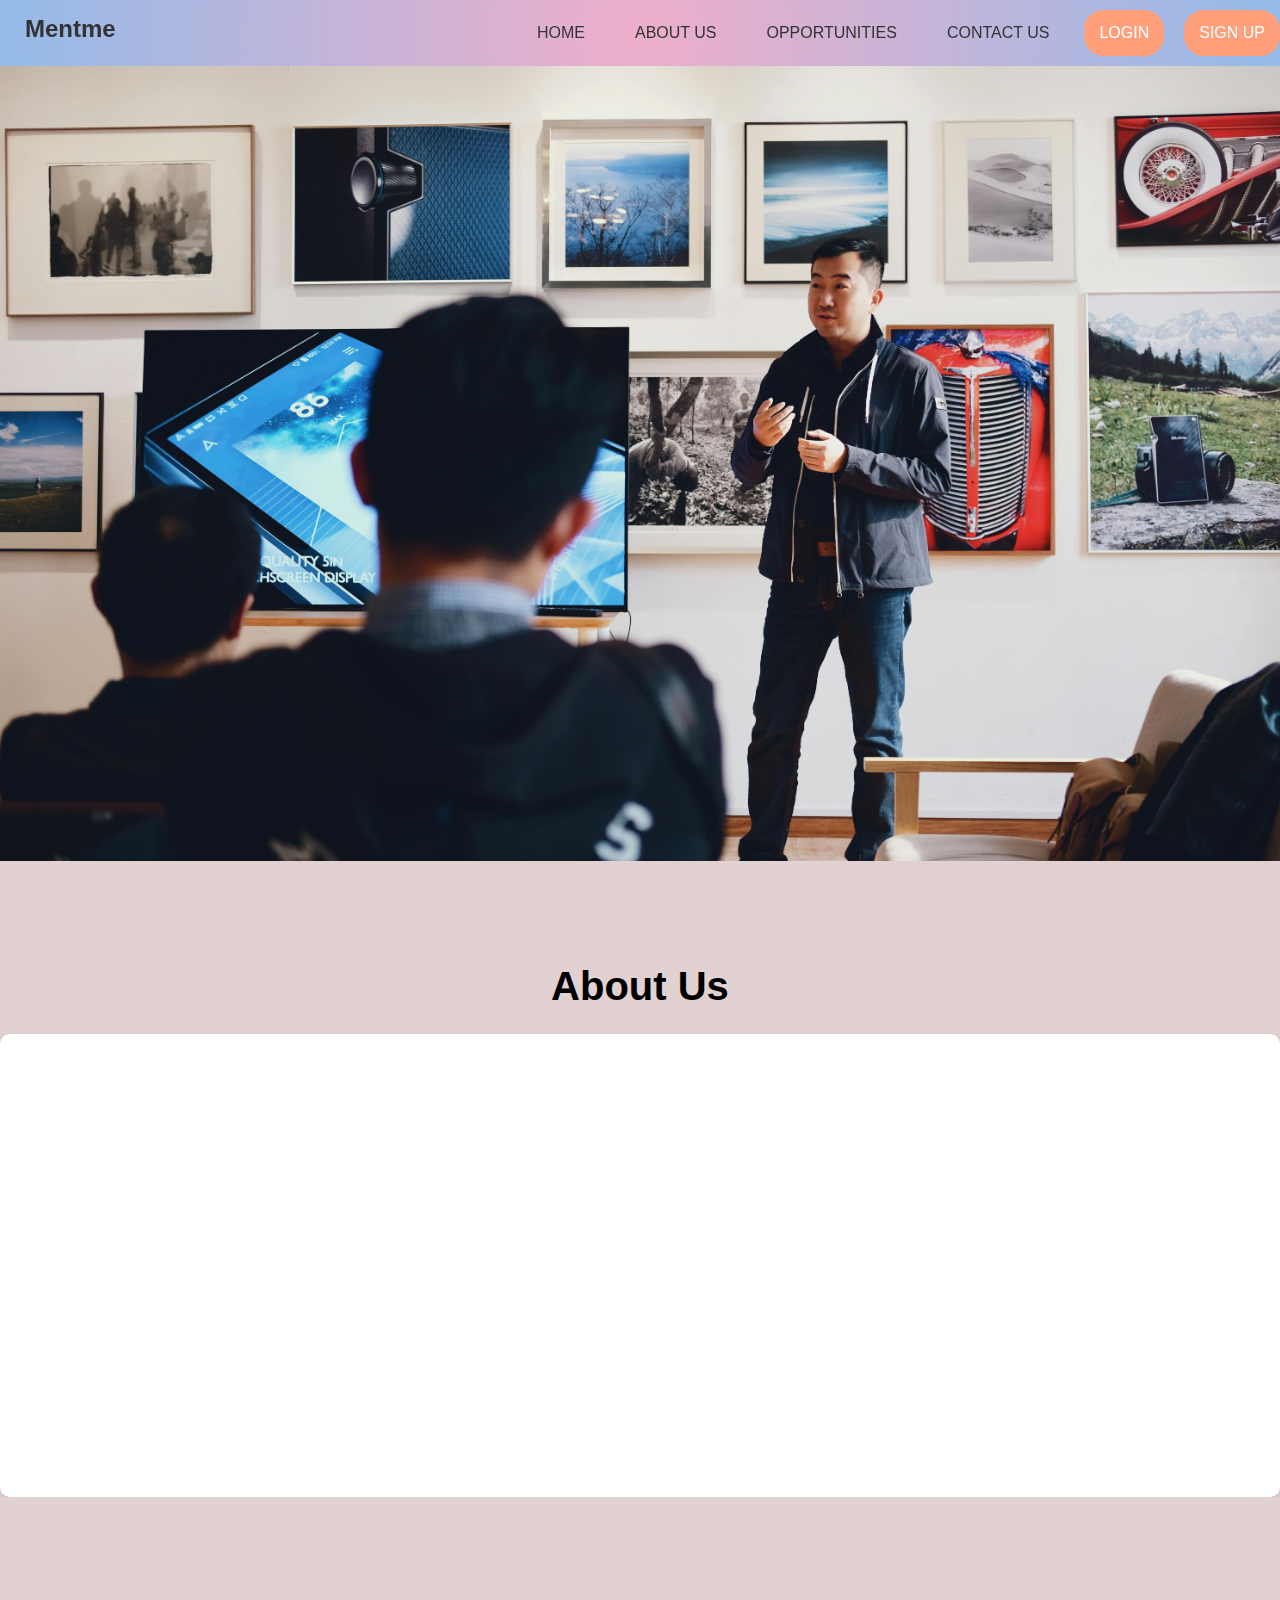
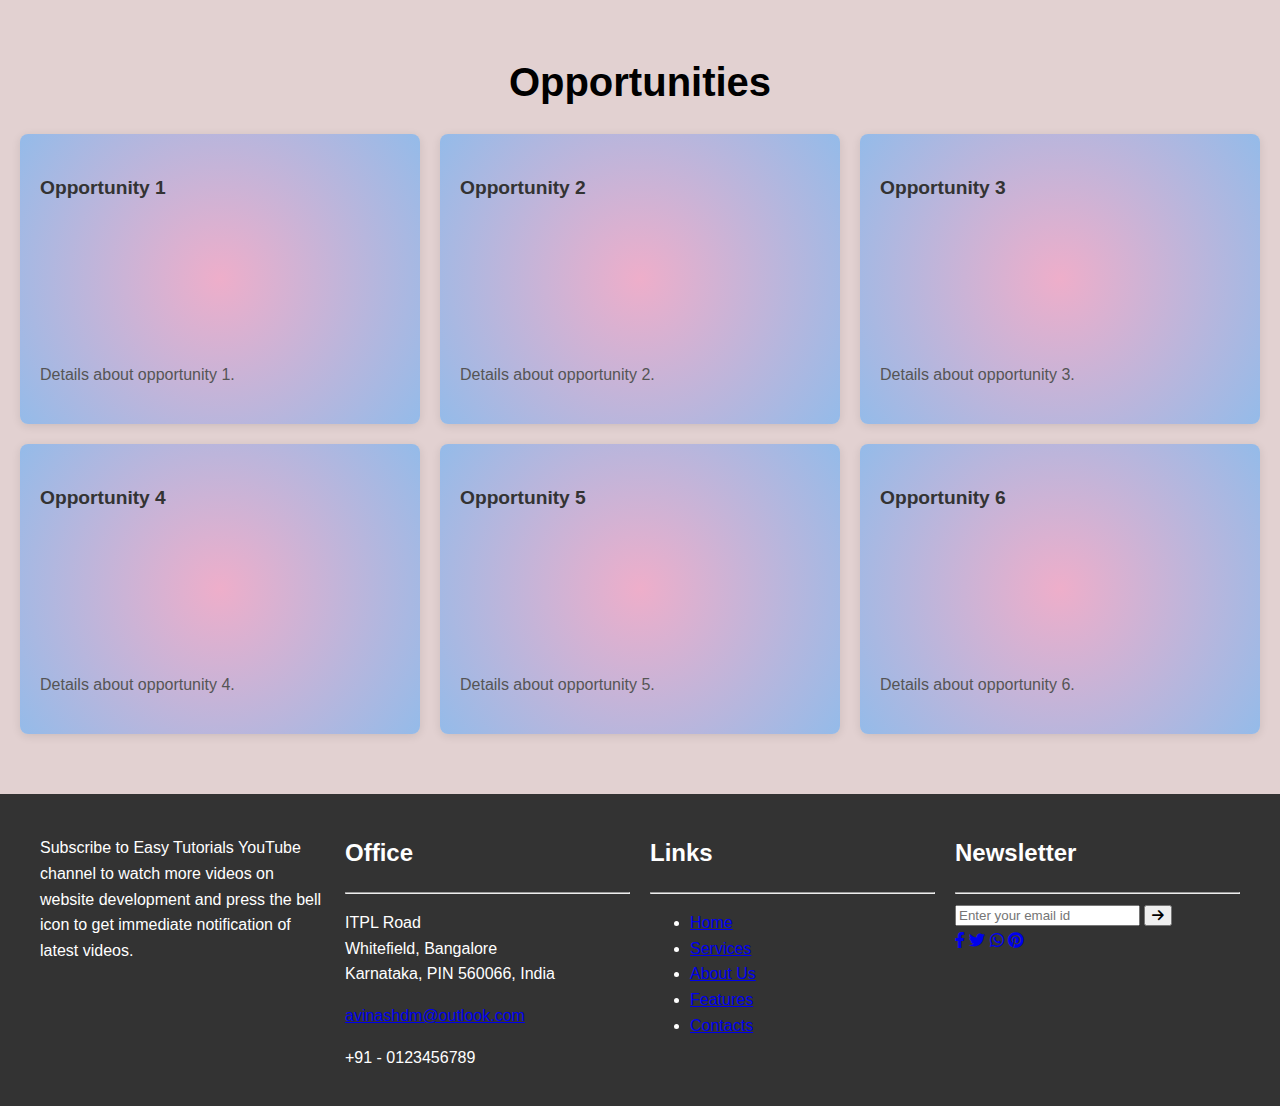
==== menteee/index.html @ 8c6d8fde "Add files via upload" ====
<!DOCTYPE html>
<html lang="en">

<head>
    <meta charset="UTF-8">
    <meta http-equiv="X-UA-Compatible" content="IE=edge">
    <meta name="viewport" content="width=device-width, initial-scale=1.0">
    <link rel="stylesheet" href="styles.css">
    <link rel="stylesheet" href="https://cdnjs.cloudflare.com/ajax/libs/font-awesome/6.0.0-beta3/css/all.min.css">
    <title>Mentme01</title>
</head>

<body>
    <!-- Navbar -->
    <nav class="navbar">
        <div class="logo">
            <a href="#home">Mentme</a>
        </div>
        <button class="menu-toggle" id="menuToggle">
            <i class="fas fa-bars"></i>
        </button>
        <ul class="nav-menu" id="navMenu">
            <li class="nav-item"><a href="#home" class="nav-link">HOME</a></li>
            <li class="nav-item"><a href="#about" class="nav-link">ABOUT US</a></li>
            <li class="nav-item"><a href="#opportunities" class="nav-link">OPPORTUNITIES</a></li>
            <li class="nav-item"><a href="#contact" class="nav-link">CONTACT US</a></li>
            <li class="nav-item"><a href="login.html" class="nav-link login-btn">LOGIN</a></li>
            <li class="nav-item"><a href="signup.html" class="nav-link signup-btn">SIGN UP</a></li>
        </ul>
    </nav>

    <!-- Slider / Landing Page Section -->
    <div class="slider">
        <div class="slides">
            <!-- Image slides -->
            <div class="slide">
                <img src="./img/ment1.jpg" alt="Image 1">
            </div>
            <div class="slide">
                <img src="./img/ment2.jpg" alt="Image 2">
            </div>
            <div class="slide">
                <img src="./img/ment2.jpg" alt="Image 3">
            </div>
        </div>

        <!-- Content overlay on the slider -->
        <div class="landing-content">
            <h1>Welcome to Mentme</h1>
            <b>
                <p>Empowering your journey with guidance and opportunities.</p>
            </b>
            <a href="#signup" class="cta-button">Get Started</a>
        </div>
    </div>

    <!-- About Us Section -->
    <section id="about" class="about-us">
        <div class="container">
            <h2>About Us</h2>
            <!-- Card section starts here -->
            <div class="custom-card-container">
                <div class="custom-card">
                    <img src="ment1.jpg" alt="Team Member 1" class="custom-card-img">
                    <h3>Jigyashu Keshari</h3>
                    <p>Position</p>
                </div>
                <div class="custom-card">
                    <img src="ment1.jpg" alt="Team Member 2" class="custom-card-img">
                    <h3>Mausam</h3>
                    <p>Position</p>
                </div>
                <div class="custom-card">
                    <img src="ment1.jpg" alt="Team Member 3" class="custom-card-img">
                    <h3>OmkAr Soni</h3>
                    <p>Position</p>
                </div>
                <div class="custom-card">
                    <img src="ment1.jpg" alt="Team Member 4" class="custom-card-img">
                    <h3>Bishnu</h3>
                    <p>Position</p>
                </div>
                <div class="custom-card">
                    <img src="ment1.jpg" alt="Team Member 5" class="custom-card-img">
                    <h3>Anup</h3>
                    <p>Position</p>
                </div>
                <div class="custom-card">
                    <img src="ment1.jpg" alt="Team Member 6" class="custom-card-img">
                    <h3>Team Member 6</h3>
                    <p>Position</p>
                </div>
            </div>
            <!-- Card section ends here -->
        </div>
    </section>




    <!-- Opportunities Section -->
    <section id="opportunities" class="opportunities">
        <div class="opportunities-section">
            <h2>Opportunities</h2>
            <div class="carousel-container">
                <!-- Row 1 -->
                <div class="carousel-row">
                    <div class="carousel-item">
                        <h3>Opportunity 1</h3>
                        <p>Details about opportunity 1.</p>
                    </div>
                    <div class="carousel-item">
                        <h3>Opportunity 2</h3>
                        <p>Details about opportunity 2.</p>
                    </div>
                    <div class="carousel-item">
                        <h3>Opportunity 3</h3>
                        <p>Details about opportunity 3.</p>
                    </div>
                </div>
                <!-- Row 2 -->
                <div class="carousel-row">
                    <div class="carousel-item">
                        <h3>Opportunity 4</h3>
                        <p>Details about opportunity 4.</p>
                    </div>
                    <div class="carousel-item">
                        <h3>Opportunity 5</h3>
                        <p>Details about opportunity 5.</p>
                    </div>
                    <div class="carousel-item">
                        <h3>Opportunity 6</h3>
                        <p>Details about opportunity 6.</p>
                    </div>
                </div>
            </div>
        </div>

    </section>

    <!-- Footer Section -->
    <footer class="footer">
        <div class="footer-container">
            <!-- Logo and Description -->
            <div class="footer-section about">
                <h1 class="logo"></h1>
                <p>Subscribe to Easy Tutorials YouTube channel to watch more videos on website development and press the
                    bell icon to get immediate notification of latest videos.</p>
            </div>

            <!-- Office Contact Details -->
            <div class="footer-section office">
                <h2>Office</h2>
                <hr>
                <p>ITPL Road<br> Whitefield, Bangalore<br> Karnataka, PIN 560066, India</p>
                <p><a href="mailto:avinashdm@outlook.com">avinashdm@outlook.com</a></p>
                <p>+91 - 0123456789</p>
            </div>

            <!-- Links -->
            <div class="footer-section links">
                <h2>Links</h2>
                <hr>
                <ul>
                    <li><a href="#">Home</a></li>
                    <li><a href="#">Services</a></li>
                    <li><a href="#">About Us</a></li>
                    <li><a href="#">Features</a></li>
                    <li><a href="#">Contacts</a></li>
                </ul>
            </div>

            <!-- Newsletter -->
            <div class="footer-section newsletter">
                <h2>Newsletter</h2>
                <hr>
                <form action="#">
                    <input type="email" placeholder="Enter your email id" required>
                    <button type="submit"><i class="fas fa-arrow-right"></i></button>
                </form>
                <div class="social-icons">
                    <a href="#"><i class="fab fa-facebook-f"></i></a>
                    <a href="#"><i class="fab fa-twitter"></i></a>
                    <a href="#"><i class="fab fa-whatsapp"></i></a>
                    <a href="#"><i class="fab fa-pinterest"></i></a>
                </div>
            </div>
        </div>
    </footer>

    <script>
        // JavaScript to toggle the navigation menu on small screens
        const menuToggle = document.getElementById('menuToggle');
        const navMenu = document.getElementById('navMenu');

        menuToggle.addEventListener('click', () => {
            navMenu.classList.toggle('active');
        });
    </script>
</body>

</html>
---- menteee/styles.css ----
/* General Styles */
body {
    font-family: Arial, sans-serif;
    margin: 0;
    padding: 0;
    line-height: 1.6;
}

.container {
    width: 100%;
    max-width: 100%;
    margin: auto;
    overflow: hidden;
}

/* Navbar Styles */
.navbar {
    width: 100%;
    background: rgb(238,174,202);
    background: radial-gradient(circle, rgba(238,174,202,1) 0%, rgba(148,187,233,1) 100%);
    display: flex;
    justify-content: space-between;
    padding: 10px 0px;
    position: fixed;
    top: 0;
    z-index: 1000;
    overflow: hidden;
}

/* Navbar Logo */
.logo a {
    font-size: 24px;
    font-weight: bold;
    text-decoration: none;
    color: #333;
    margin-left: 25px;
}

/* Menu Toggle Button */
.menu-toggle {
    display: none;
    background: none;
    border: none;
    font-size: 24px;
    cursor: pointer;
    color: #333;
}

/* Navbar Menu */
.nav-menu {
    list-style: none;
    display: flex;
    gap: 20px;
    margin: 0;
    padding: 0;
}

/* Navbar Links */
.nav-link {
    text-decoration: none;
    color: #333;
    font-size: 16px;
    padding: 10px 15px;
    display: inline-block;
    transition: color 0.3s ease;
}

/* Hover Effect */
.nav-link:hover {
    color: #fff;
    background-color: #FF4500;
    border-radius: 20px;
    transition: background-color 0.5s ease-in-out;
}

/* Button Styles for Login and Sign-up */
.login-btn {
    color: white;
    background-color: #FFA07A;
    border-radius: 20px;
    transition: all 0.3s ease-in-out;
}

.signup-btn {
    color: white;
    background-color: #FFA07A;
    border-radius: 20px;
    transition: all 0.3s ease-in-out;
}

Slider Styles
.slider {
    width: 100%;
    height: 90vh;
    position: relative;
    overflow: hidden;
}

.slides {
    display: flex;
    transition: transform 0.5s ease-in-out;
}

.slide {
    min-width: 100%;
    transition: 0.5s;
}

.slide img {
    width: 100%;
    height: 90vh;
    object-fit: cover;
}
/* Slider Styles */
.slider {
    width: 100%;
    overflow: hidden;
    position: relative;
    margin: auto;
}

.slides {
    display: flex;
    width: 100%; /* Adjust width based on the number of slides */
    animation: slideAnimation 9s infinite; /* Adjust timing if needed */
    transition: transform 1s ease-in-out; /* Smooth transition */
}

.slide {
    width: 100%;
    flex: 1 0 100%;
    transition: transform 0.5s ease-in-out; /* Smooth animation */
}

.slide img {
    width: 100%;
    height: 100%;
    object-fit: cover;
}

/* Keyframes for slide animation */
@keyframes slideAnimation {
    0% {
        transform: translateX(0);
    }
    33% {
        transform: translateX(-100%);
    }
    66% {
        transform: translateX(-200%);
    }
    100% {
        transform: translateX(0);
    }
}


/* Landing Content Overlay */
.landing-content {
    position: absolute;
    top: 50%;
    left: 50%;
    transform: translate(-50%, -50%);
    text-align: center;
    color: #fff;
}

.landing-content h1 {
    font-size: 3rem;
    margin-bottom: 10px;
    text-shadow: 2px 2px 4px #000;
}

.landing-content p {
    font-size: 1.2rem;
    margin-bottom: 20px;
    text-shadow: 1px 1px 2px #000;
}
/* Landing Content on Slider */
.landing-content {
    position: absolute;
    top: 50%;
    left: 50%;
    transform: translate(-50%, -50%);
    text-align: center;
    color: #ff9800;
    opacity: 0; /* Start hidden */
    animation: fadeInUp 1.5s ease-out forwards; /* Apply the fade-in slide-up animation */
}

/* Keyframes for fade-in and slide-up effect */
@keyframes fadeInUp {
    0% {
        opacity: 0;
        transform: translate(-50%, 20%); /* Slide from below */
    }
    100% {
        opacity: 1;
        transform: translate(-50%, -50%); /* End at the original position */
    }
}




.cta-button {
    background-color: #FF4500;
    color: #fff;
    padding: 10px 20px;
    text-decoration: none;
    font-size: 1.2rem;
    border-radius: 5px;
    transition: background-color 0.3s ease;
}

.cta-button:hover {
    background-color: #FFA07A;
}

/* About Us Section */
.about-us {
    padding: 60px 0;
    text-align: center;
    background-color: #e2d1d1;
}

.about-us h2 {
    font-size: 2.5rem;
    margin-bottom: 1rem;
}

 .custom-card-container {
    display: grid;
    /* display: flex; */
    grid-template-columns: repeat(3, 1fr);
    gap: 20px;
    padding: 20px;
    margin: 0 auto;
    background-color: #fff;
    border-radius: 10px;
    box-shadow: 0 4px 8px rgba(0, 0, 0, 0.1);
} 

/* .custom-card {
    background-color: #e3e3e3;
    border-radius: 8px;
    padding: 20px;
    text-align: center;
    font-size: 18px;
    box-shadow: 0 2px 4px rgba(0, 0, 0, 0.1);
} */

.custom-card-img {
    width: 100px;
    height: 100px;
    border-radius: 50%;
    object-fit: cover;
    margin-bottom: 10px;
}

/* Define the fade-in animation */
@keyframes fadeIn {
    0% {
        opacity: 0;
        transform: translateY(20px);
    }

    100% {
        opacity: 1;
        transform: translateY(0);
    }
}

/* Apply the animation to each custom card */
.custom-card {
    background: rgb(238,174,202);
background: radial-gradient(circle, rgba(238,174,202,1) 0%, rgba(148,187,233,1) 100%);
    border-radius: 8px;
    padding: 20px;
    text-align: center;
    font-size: 18px;
    box-shadow: 0 2px 4px rgba(0, 0, 0, 0.1);
    opacity: 0;
    /* Start invisible */
    animation: fadeIn 1s ease forwards;
    /* Apply the animation */
}
/* Responsive Styles */
@media (max-width: 768px) {
    .custom-card-container {
        grid-template-columns: 1fr; /* Only 1 card per row on mobile */
    }
}





/* Opportunities Section */
.opportunities-section {
    padding: 60px 20px;
    text-align: center;
    background-color: #e2d1d1;
}

.opportunities-section h2 {
    font-size: 2.5rem;
    margin-bottom: 20px;
}

/* Carousel Container */
.carousel-container {
    display: flex;
    flex-direction: column;
    gap: 20px;
}

/* Carousel Row Styling */
.carousel-row {
    display: grid;
    grid-template-columns: repeat(3, 1fr); /* 3 items per row */
    gap: 20px;
}

/* Carousel Item Styling */
.carousel-item {
    background: rgb(238,174,202);
    background: radial-gradient(circle, rgba(238,174,202,1) 0%, rgba(148,187,233,1) 100%);
    padding: 20px;
    border-radius: 8px;
    box-shadow: 0 2px 10px rgba(0, 0, 0, 0.1);
    transition: transform 0.3s ease;
    text-align: left;
    /* Set a fixed height */
    height: 250px; /* Adjust the height as needed */
    overflow: hidden; /* Hide overflow if content exceeds height */
    display: flex;
    flex-direction: column;
    justify-content: space-between;
}

.carousel-item h3 {
    font-size: 1.2rem;
    margin-bottom: 10px;
    color: #333;
}

.carousel-item p {
    font-size: 1rem;
    color: #555;
}

/* Hover Effect */
.carousel-item:hover {
    transform: translateY(-10px);
    box-shadow: 0 4px 20px rgba(0, 0, 0, 0.15);
}

/* Responsive Styles */
@media (max-width: 768px) {
    .carousel-row {
        grid-template-columns: 1fr; /* 1 item per row on smaller screens */
    }
}

@media (min-width: 768px) and (max-width: 1024px) {
    .carousel-row {
        grid-template-columns: repeat(2, 1fr); /* 2 items per row on tablets */
    }
}


/* Footer */
.footer {
    background: #333;
    color: #fff;
    padding: 20px 0;
    display: flex;
    flex-wrap: wrap;
    gap: 20px;
    justify-content: center;
}

.footer-container {
    width: 100%;
    max-width: 1200px;
    display: flex;
    flex-wrap: wrap;
    gap: 20px;
    justify-content: space-around;
}

.footer-section {
    flex: 1 1 200px;
}

/* Responsive Styles */
@media (max-width: 768px) {
    .menu-toggle {
        display: block;
    }

    .nav-menu {
        flex-direction: column;
        display: none;
        position: absolute;
        top: 100%;
        left: 0;
        background: rgba(238,174,202,1);
        width: 100%;
        transition: all 0.3s ease;
    }

    .nav-menu.active {
        display: flex;
    }

    .nav-item {
        text-align: center;
        padding: 10px 0;
    }

    .landing-content h1 {
        font-size: 2.5rem;
    }

    .cta-button {
        font-size: 1rem;
        padding: 8px 16px;
    }
}
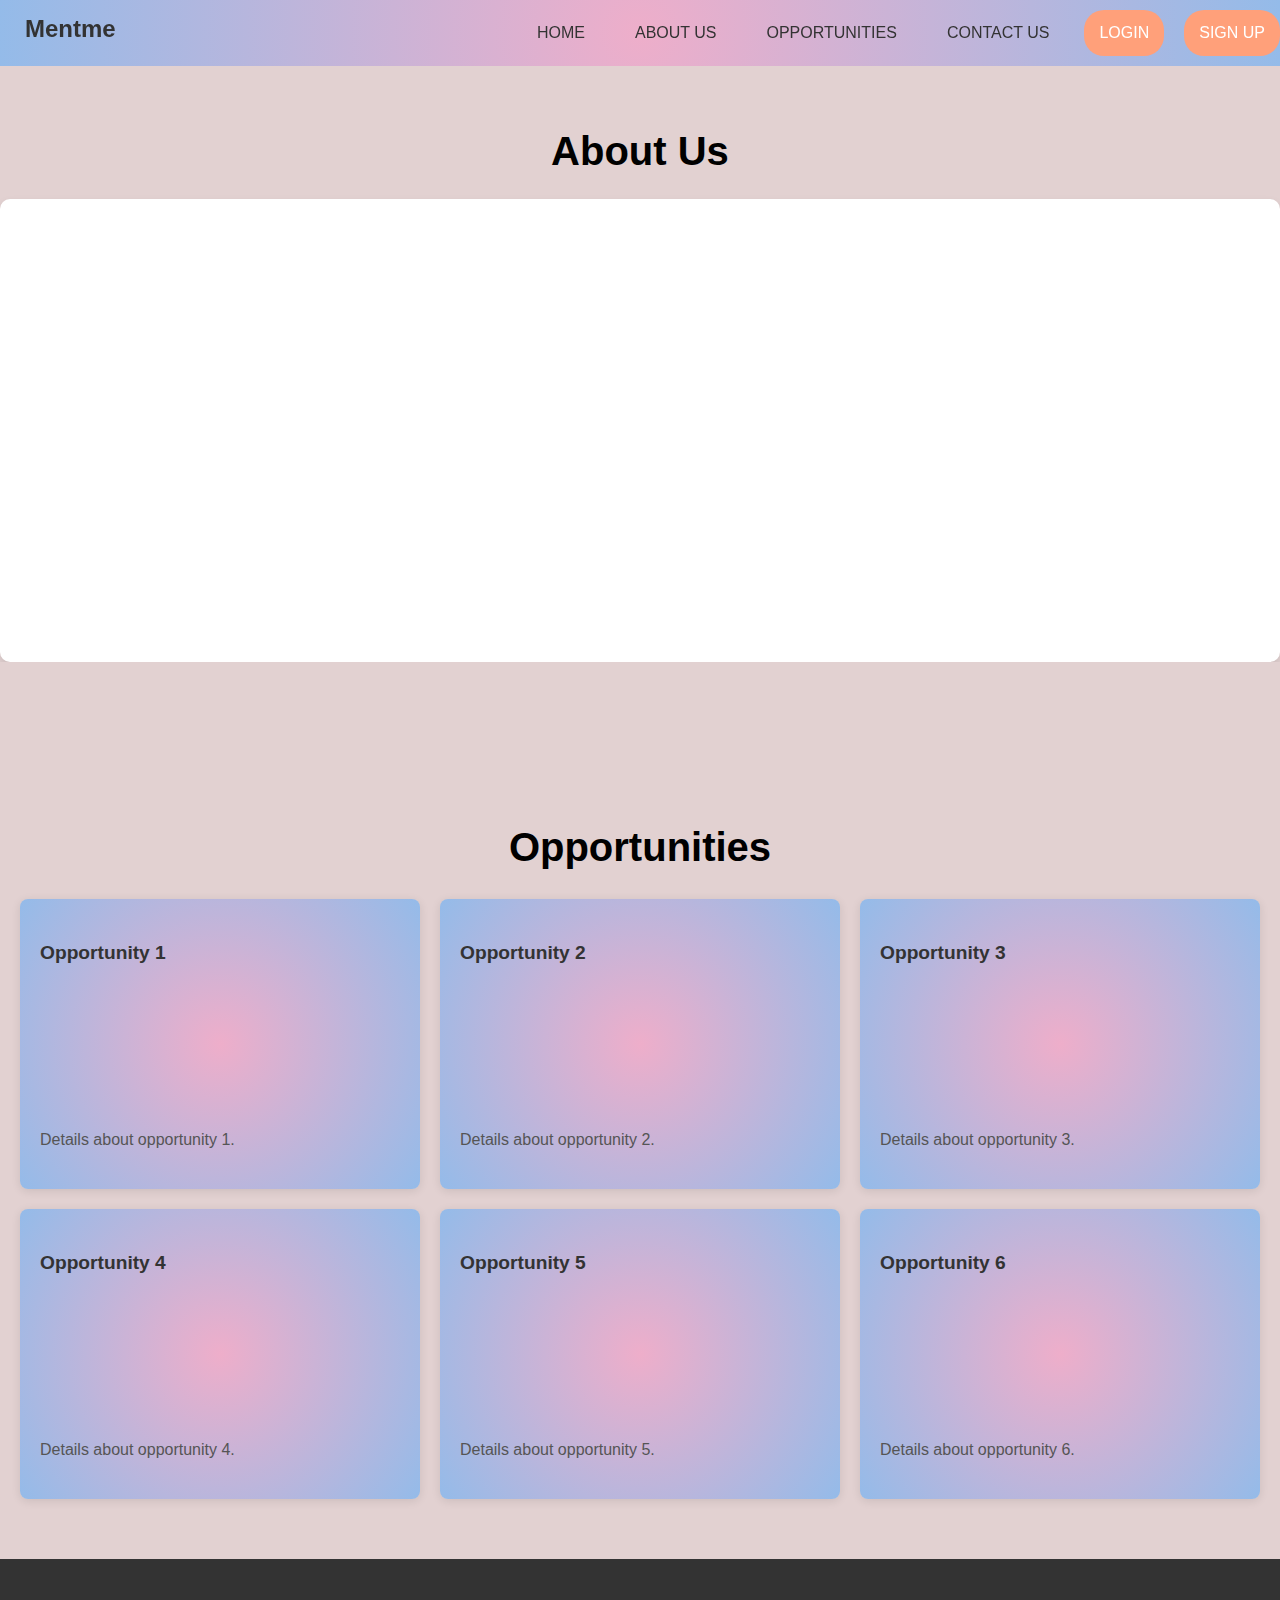
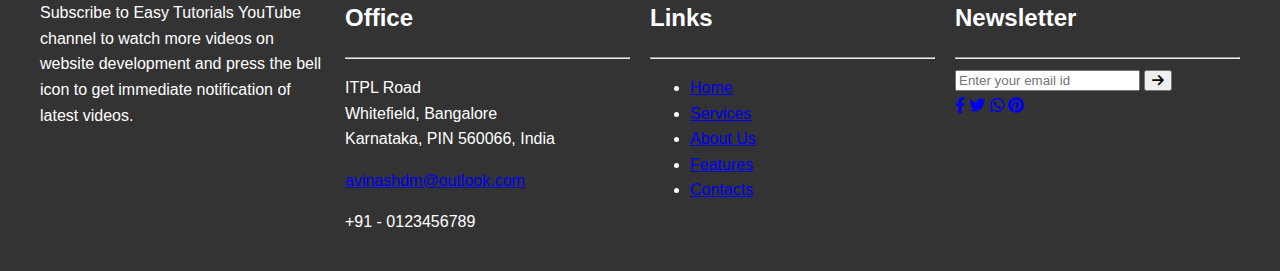
==== commit 452ce969: "Update index.html" ====
--- a/menteee/index.html
+++ b/menteee/index.html
@@ -34,13 +34,13 @@
         <div class="slides">
             <!-- Image slides -->
             <div class="slide">
-                <img src="./img/ment1.jpg" alt="Image 1">
+                <img src="ment1.jpg" alt="Image 1">
             </div>
             <div class="slide">
-                <img src="./img/ment2.jpg" alt="Image 2">
+                <img src="ment2.jpg" alt="Image 2">
             </div>
             <div class="slide">
-                <img src="./img/ment2.jpg" alt="Image 3">
+                <img src="iment2.jpg" alt="Image 3">
             </div>
         </div>
 
@@ -199,4 +199,4 @@
     </script>
 </body>
 
-</html>+</html>
